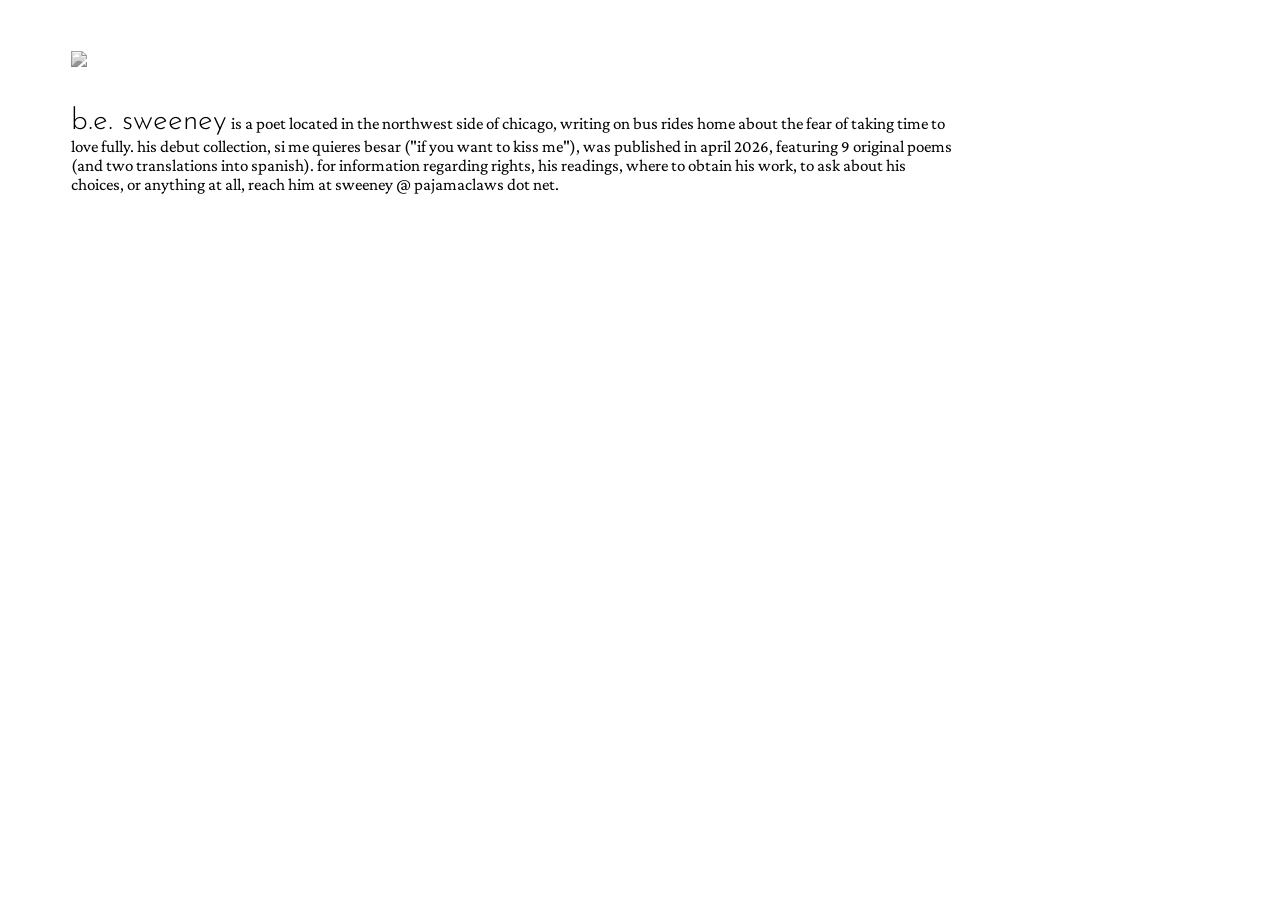
==== index.html @ d0baf03c "awawawawawa" ====
<!DOCTYPE html>
<html>

<head>
	<title>b.e. sweeney</title>
	<link rel="icon" type="image/jpg" href="https://sweeney.pajamaclaws.net/uploads/favicon.ico">
	<meta charset="utf-8">
	<meta name="viewport" content="width=device-width, initial-scale=1, maximum-scale=1" />
    <link rel="preconnect" href="https://fonts.googleapis.com">
	<link rel="preconnect" href="https://fonts.gstatic.com" crossorigin>
	<link href="https://fonts.googleapis.com/css2?family=Crimson+Pro:ital,wght@0,200..900;1,200..900&family=Josefin+Sans:ital,wght@0,100..700;1,100..700&display=swap" rel="stylesheet">

	<style>
		body {
			overflow: hidden;
		}

    	#content {
        	margin: 5%;
			margin-top: 4%;
            max-width: 70%;
        }
        
        img {
        	margin-bottom: 4%;
        }
        
		h1 {
			font-family: "Josefin Sans", serif;
			font-weight: 300;
			font-size: 30px;
            display: inline;
		}

		p {
        	display: inline;
			font-family: "Crimson Pro", serif;
            font-size: 17px;
		}
	</style>
</head>

<body>

	<div id="content">
    <img src="https://sweeney.pajamaclaws.net/uploads/picture.jpg" width="25%" style="filter: grayscale(1)"><br>
	<h1>b.e. sweeney</h1> <p>is a poet located in the northwest side of chicago, writing on bus rides home about the fear of taking time to love fully. his debut collection, si me quieres besar ("if you want to kiss me"), was published in april 2026, featuring 9 original poems (and two translations into spanish). for information regarding rights, his readings, where to obtain his work, to ask about his choices, or anything at all, reach him at sweeney @ pajamaclaws dot net.</p>
	</div>

</body>
</html>
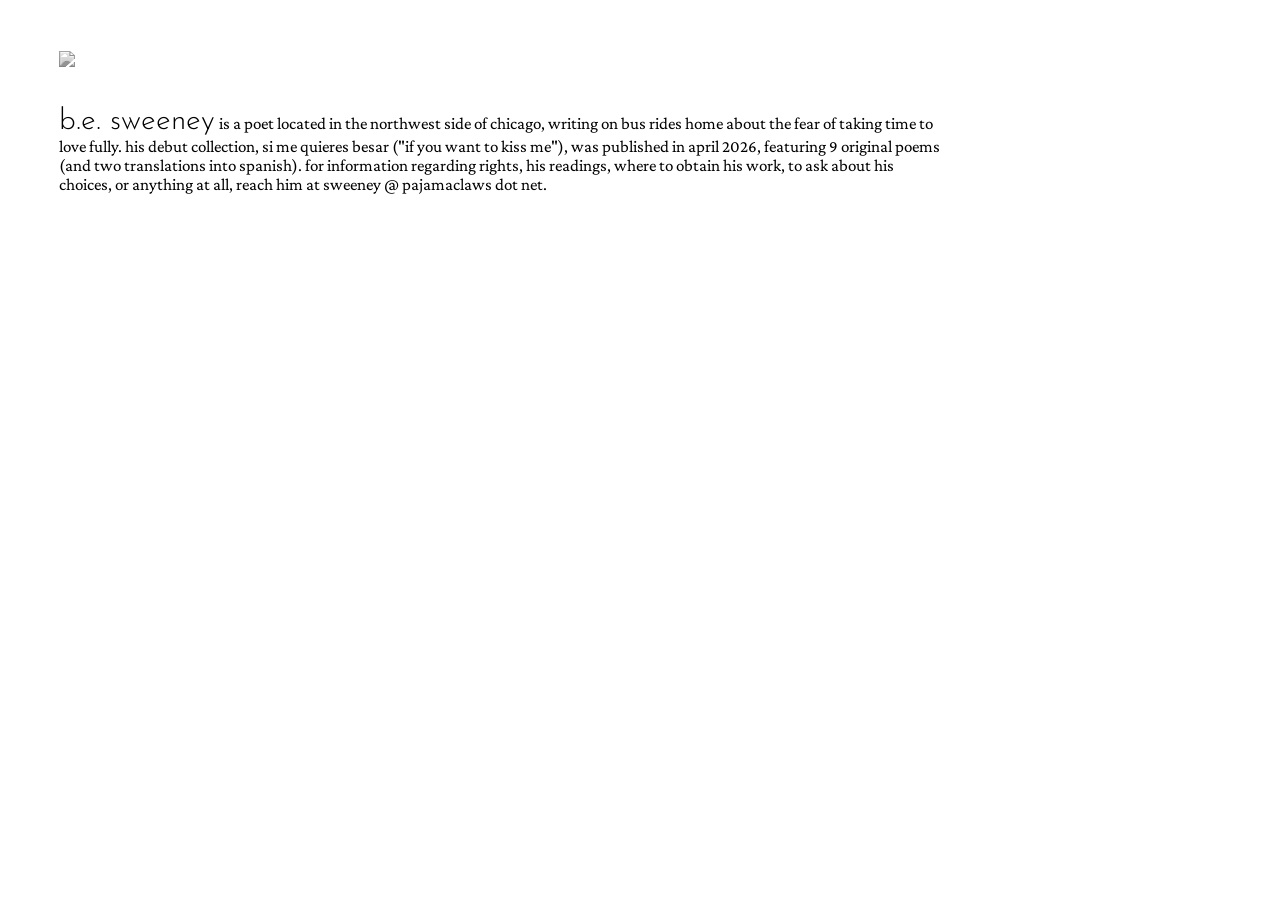
==== commit 7a8bf6e6: "4% margins" ====
--- a/index.html
+++ b/index.html
@@ -17,8 +17,7 @@
 		}
 
     	#content {
-        	margin: 5%;
-			margin-top: 4%;
+        	margin: 4%;
             max-width: 70%;
         }
         
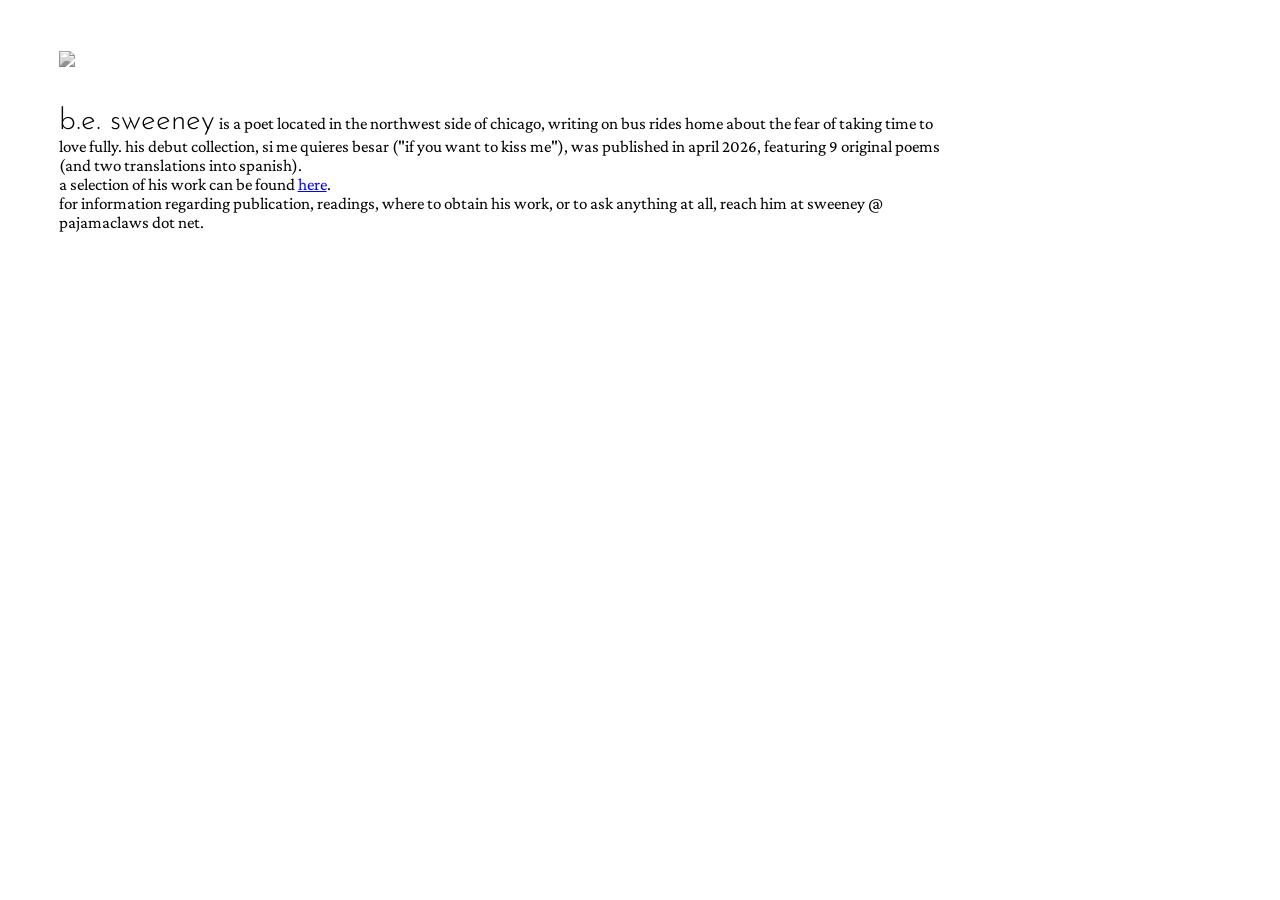
==== commit 179ce6d5: "Update index.html" ====
--- a/index.html
+++ b/index.html
@@ -44,8 +44,10 @@
 
 	<div id="content">
     <img src="https://sweeney.pajamaclaws.net/uploads/picture.jpg" width="25%" style="filter: grayscale(1)"><br>
-	<h1>b.e. sweeney</h1> <p>is a poet located in the northwest side of chicago, writing on bus rides home about the fear of taking time to love fully. his debut collection, si me quieres besar ("if you want to kiss me"), was published in april 2026, featuring 9 original poems (and two translations into spanish). for information regarding rights, his readings, where to obtain his work, to ask about his choices, or anything at all, reach him at sweeney @ pajamaclaws dot net.</p>
+	<h1>b.e. sweeney</h1> <p>is a poet located in the northwest side of chicago, writing on bus rides home about the fear of taking time to love fully. his debut collection, si me quieres besar ("if you want to kiss me"), was published in april 2026, featuring 9 original poems (and two translations into spanish). <br>
+		a selection of his work can be found <a href="https://www.pajamaclaws.net/poetry/craigslist.html?poem=anchorage">here</a>. <br>
+		for information regarding publication, readings, where to obtain his work, or to ask anything at all, reach him at sweeney @ pajamaclaws dot net.</p>
 	</div>
 
 </body>
-</html>+</html>
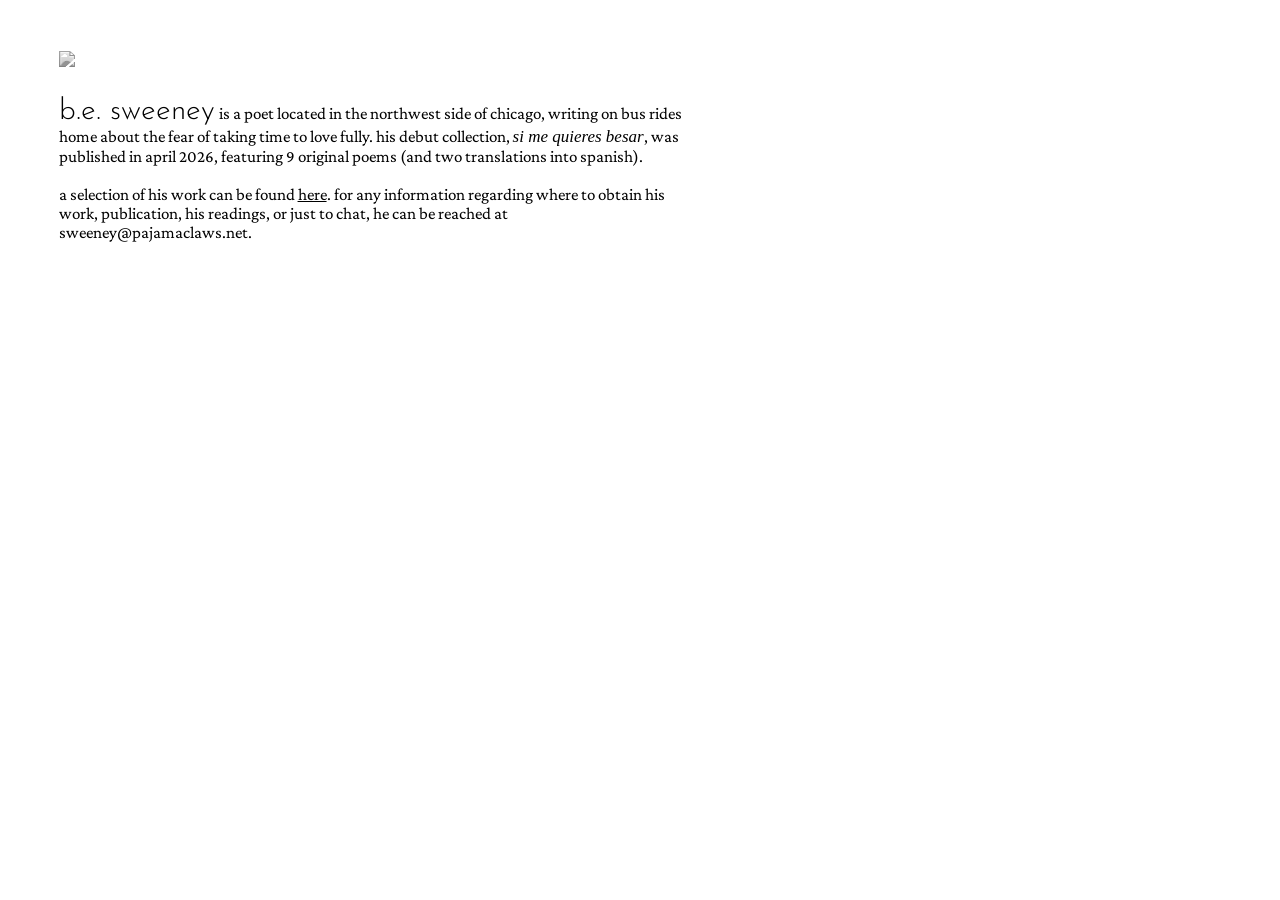
==== commit 689307ef: "update index" ====
--- a/index.html
+++ b/index.html
@@ -18,7 +18,7 @@
 
     	#content {
         	margin: 4%;
-            max-width: 70%;
+            max-width: 50%;
         }
         
         img {
@@ -44,9 +44,9 @@
 
 	<div id="content">
     <img src="https://sweeney.pajamaclaws.net/uploads/picture.jpg" width="25%" style="filter: grayscale(1)"><br>
-	<h1>b.e. sweeney</h1> <p>is a poet located in the northwest side of chicago, writing on bus rides home about the fear of taking time to love fully. his debut collection, si me quieres besar ("if you want to kiss me"), was published in april 2026, featuring 9 original poems (and two translations into spanish). <br>
-		a selection of his work can be found <a href="https://www.pajamaclaws.net/poetry/craigslist.html?poem=anchorage">here</a>. <br>
-		for information regarding publication, readings, where to obtain his work, or to ask anything at all, reach him at sweeney @ pajamaclaws dot net.</p>
+	<h1>b.e. sweeney</h1> <p>is a poet located in the northwest side of chicago, writing on bus rides home about the fear of taking time to love fully. his debut collection, <em title="if you want to kiss me">si me quieres besar</em>, was published in april 2026, featuring 9 original poems (and two translations into spanish). <br><br>
+	
+	a selection of his work can be found <a style="color: black" href="https://www.pajamaclaws.net/poetry/craigslist.html?poem=anchorage">here</a>. for any information regarding where to obtain his work, publication, his readings, or just to chat, he can be reached at sweeney@pajamaclaws.net.</p>
 	</div>
 
 </body>
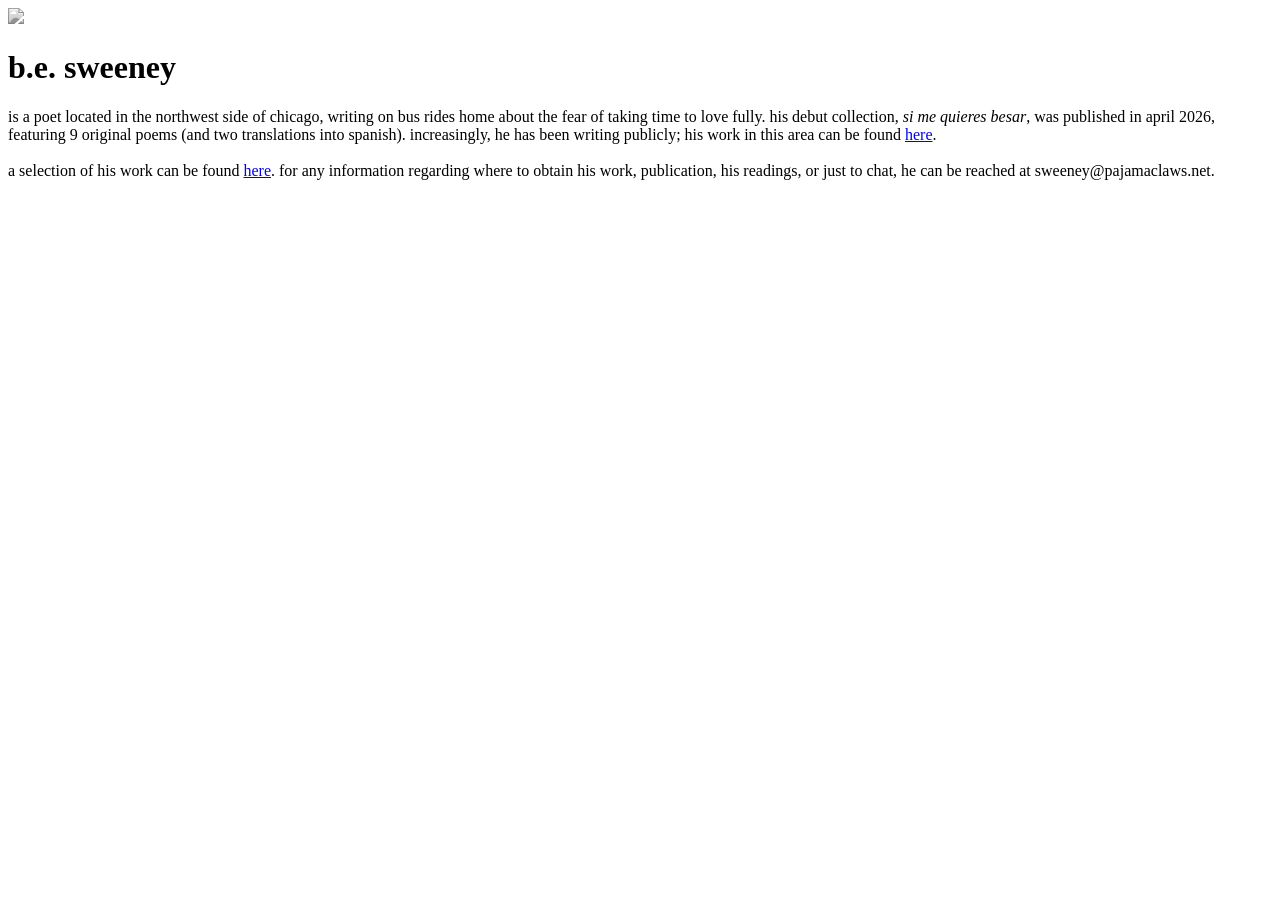
==== commit 65b5b1de: "update" ====
--- a/index.html
+++ b/index.html
@@ -10,43 +10,18 @@
     <link rel="preconnect" href="https://fonts.googleapis.com">
 	<link rel="preconnect" href="https://fonts.gstatic.com" crossorigin>
 	<link href="https://fonts.googleapis.com/css2?family=Crimson+Pro:ital,wght@0,200..900;1,200..900&family=Josefin+Sans:ital,wght@0,100..700;1,100..700&display=swap" rel="stylesheet">
-
-	<style>
-		body {
-			overflow: hidden;
-		}
-
-    	#content {
-        	margin: 4%;
-            max-width: 50%;
-        }
-        
-        img {
-        	margin-bottom: 4%;
-        }
-        
-		h1 {
-			font-family: "Josefin Sans", serif;
-			font-weight: 300;
-			font-size: 30px;
-            display: inline;
-		}
-
-		p {
-        	display: inline;
-			font-family: "Crimson Pro", serif;
-            font-size: 17px;
-		}
-	</style>
+	<link href="https://sweeney.pajamaclaws.net/css/main.css" rel="stylesheet">
 </head>
 
 <body>
 
 	<div id="content">
     <img src="https://sweeney.pajamaclaws.net/uploads/picture.jpg" width="25%" style="filter: grayscale(1)"><br>
-	<h1>b.e. sweeney</h1> <p>is a poet located in the northwest side of chicago, writing on bus rides home about the fear of taking time to love fully. his debut collection, <em title="if you want to kiss me">si me quieres besar</em>, was published in april 2026, featuring 9 original poems (and two translations into spanish). <br><br>
+	<h1>b.e. sweeney</h1> <p>is a poet located in the northwest side of chicago, writing on bus rides home about the fear of taking time to love fully. his debut collection, <em title="if you want to kiss me">si me quieres besar</em>, was published in april 2026, featuring 9 original poems (and two translations into spanish). increasingly, he has been writing publicly; his work in this area can be found <a class="black" href="https://sweeney.pajamaclaws.net/live-docs.html">here</a>.
+		
+	<br><br>
 	
-	a selection of his work can be found <a style="color: black" href="https://www.pajamaclaws.net/poetry/craigslist.html?poem=anchorage">here</a>. for any information regarding where to obtain his work, publication, his readings, or just to chat, he can be reached at sweeney@pajamaclaws.net.</p>
+	a selection of his work can be found <a class="black" href="https://sweeney.pajamaclaws.net/selections.html">here</a>. for any information regarding where to obtain his work, publication, his readings, or just to chat, he can be reached at sweeney@pajamaclaws.net.</p>
 	</div>
 
 </body>
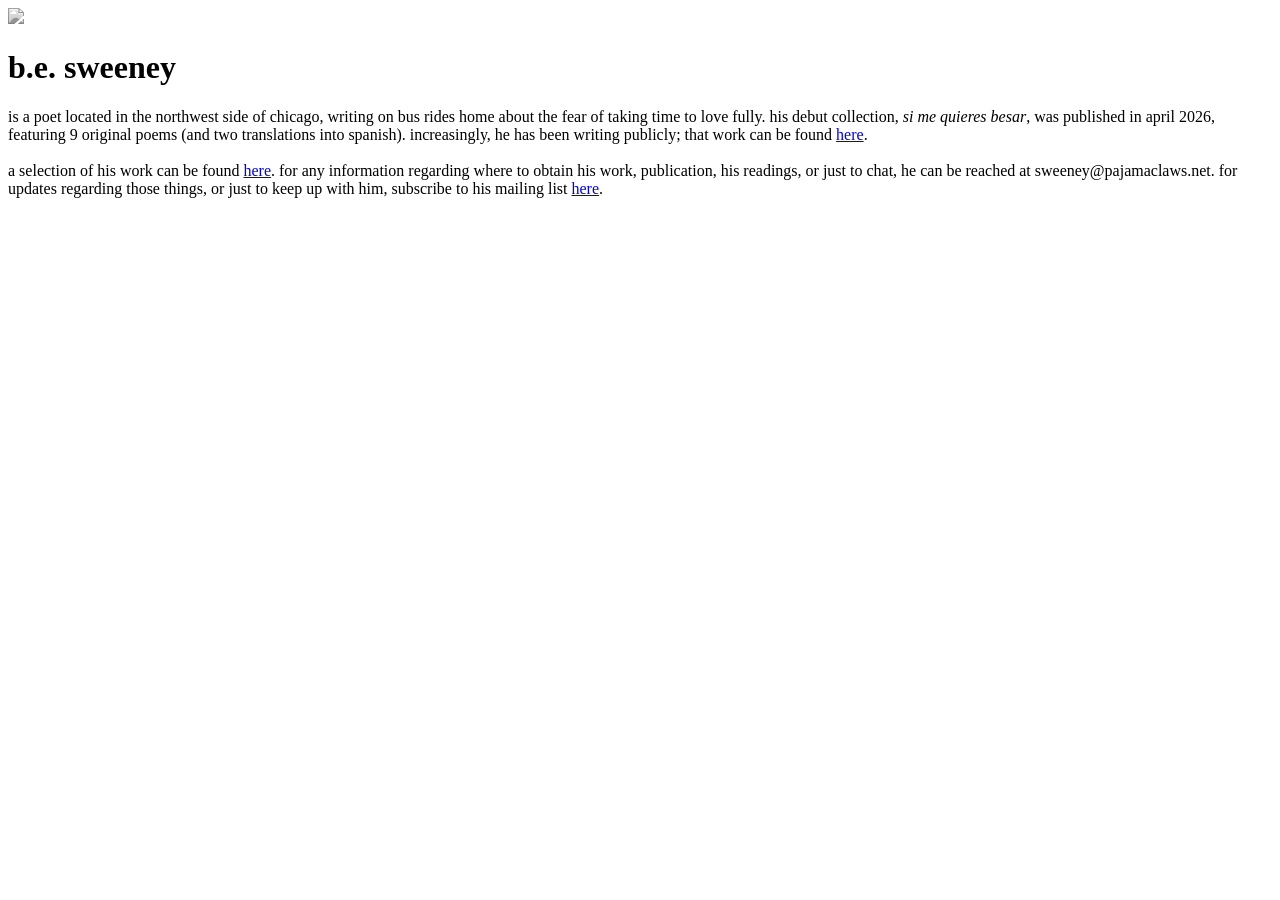
==== commit ed24263a: "updarte" ====
--- a/index.html
+++ b/index.html
@@ -17,11 +17,11 @@
 
 	<div id="content">
     <img src="https://sweeney.pajamaclaws.net/uploads/picture.jpg" width="25%" style="filter: grayscale(1)"><br>
-	<h1>b.e. sweeney</h1> <p>is a poet located in the northwest side of chicago, writing on bus rides home about the fear of taking time to love fully. his debut collection, <em title="if you want to kiss me">si me quieres besar</em>, was published in april 2026, featuring 9 original poems (and two translations into spanish). increasingly, he has been writing publicly; his work in this area can be found <a class="black" href="https://sweeney.pajamaclaws.net/live-docs.html">here</a>.
+	<h1>b.e. sweeney</h1> <p>is a poet located in the northwest side of chicago, writing on bus rides home about the fear of taking time to love fully. his debut collection, <em title="if you want to kiss me">si me quieres besar</em>, was published in april 2026, featuring 9 original poems (and two translations into spanish). increasingly, he has been writing publicly; that work can be found <a class="black" href="https://sweeney.pajamaclaws.net/live-docs.html">here</a>.
 		
 	<br><br>
 	
-	a selection of his work can be found <a class="black" href="https://sweeney.pajamaclaws.net/selections.html">here</a>. for any information regarding where to obtain his work, publication, his readings, or just to chat, he can be reached at sweeney@pajamaclaws.net.</p>
+	a selection of his work can be found <a class="black" href="https://sweeney.pajamaclaws.net/selections.html">here</a>. for any information regarding where to obtain his work, publication, his readings, or just to chat, he can be reached at sweeney@pajamaclaws.net. for updates regarding those things, or just to keep up with him, subscribe to his mailing list <a href="https://forms.gle/5yzi8qm7awFPV3tGA">here</a>.</p>
 	</div>
 
 </body>
